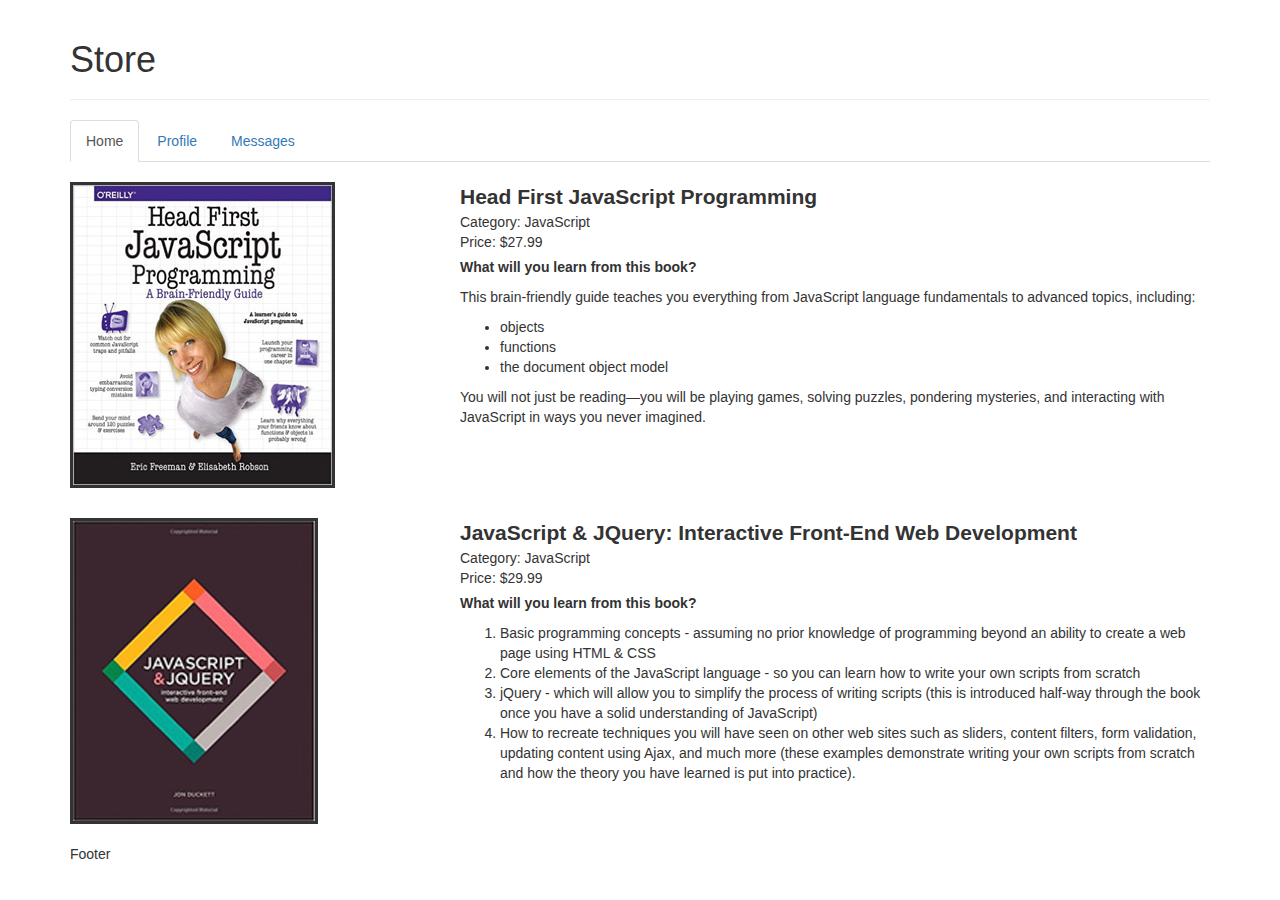
==== index.html @ 8678b9d7 "Modified index.html and Created store.css" ====
<!DOCTYPE hmtl>
<html>

<head>
	<title>Store</title>

	<link rel="stylesheet" href="bootstrap.min.css">

	<link rel="stylesheet" href="store.css">

</head>

<body>

<div class="container">

	<!-- Header goes here -->
	<div class="page-header">
		<h1>Store</h1>
	</div>

</div>

<div class="container">

	<!-- Nav Bar goes here -->
	<ul class="nav nav-tabs">
		<li role="presentation" class="active"><a href="#">Home</a></li>
		<li role="presentation"><a href="#">Profile</a></li>
		<li role="presentation"><a href="#">Messages</a></li>
	</ul>

</div>

<div class="container">
	<!-- Content goes here -->
	<div id="book1">
		<div id="headfirst" class="book_product">
			<div class="row">
				<div class="col-md-4">
					<div class="picture"><img src="img/HeadFirst.jpg"></div>
				</div>
				<div class="col-md-8">
					<div class="name">
						Head First JavaScript Programming
					</div>
					<div class="category">Category: JavaScript</div>
					<div class="price">Price: $27.99</div>
					<div class="selling_point">
						<p class="important">What will you learn from this book?</p>

						<p>This brain-friendly guide teaches you everything from JavaScript language fundamentals to advanced topics, including:</p> <ul><li>objects</li><li>functions</li><li>the document object model</li></ul> <p>You will not just be reading—you will be playing games, solving puzzles, pondering mysteries, and interacting with JavaScript in ways you never imagined.</p>
					</div>
				</div>
			</div>
		</div>
	</div>

	<div id="book2">
		<div id="jsjq" class="book_product">
			<div class="row">
				<div class="col-md-4">
					<div class="picture"><img src="img/JsAndJQ.jpg"></div>
				</div>
				<div class="col-md-8">
					<div class="name">
						JavaScript & JQuery: Interactive Front-End Web Development
					</div>
					<div class="category">Category: JavaScript</div>
					<div class="price">Price: $29.99</div>
					<div class="selling_point">
						<p class="important">What will you learn from this book?</p>

						<ol>
							<li>Basic programming concepts - assuming no prior knowledge of programming beyond an ability to create a web page using HTML & CSS</li>
							<li>Core elements of the JavaScript language - so you can learn how to write your own scripts from scratch</li>
							<li>jQuery - which will allow you to simplify the process of writing scripts (this is introduced half-way through the book once you have a solid understanding of JavaScript)</li>
							<li>How to recreate techniques you will have seen on other web sites such as sliders, content filters, form validation, updating content using Ajax, and much more (these examples demonstrate writing your own scripts from scratch and how the theory you have learned is put into practice).</li>
						</ol>
					</div>
				</div>
			</div>
		</div>
	</div>
</div>


<div id="footer">
  <div class="container">
    Footer
  </div>
</div>


<script src="jquery-2.1.4.min.js"></script>
<script>
</script>

</body>


</html>
---- store.css ----
body {
	height: 100%;
}

img {
	border: 3px solid;
}

#book1 {
	margin: 10px auto;
	padding: 10px 0px;

}

#book2 {
	margin: 10px auto;
	padding: 10px 0px;
}

#headfirst {

}

#jsjq {

}

.book_product {

}

.name {
	font-size: 1.5em;
	margin: auto;
	font-weight: bold;
}

.category {
	margin: ;

}

.price {

}

.picture {

}

.selling_point {
	margin-top: 5px;

}

.important {
	font-weight: bold;
}
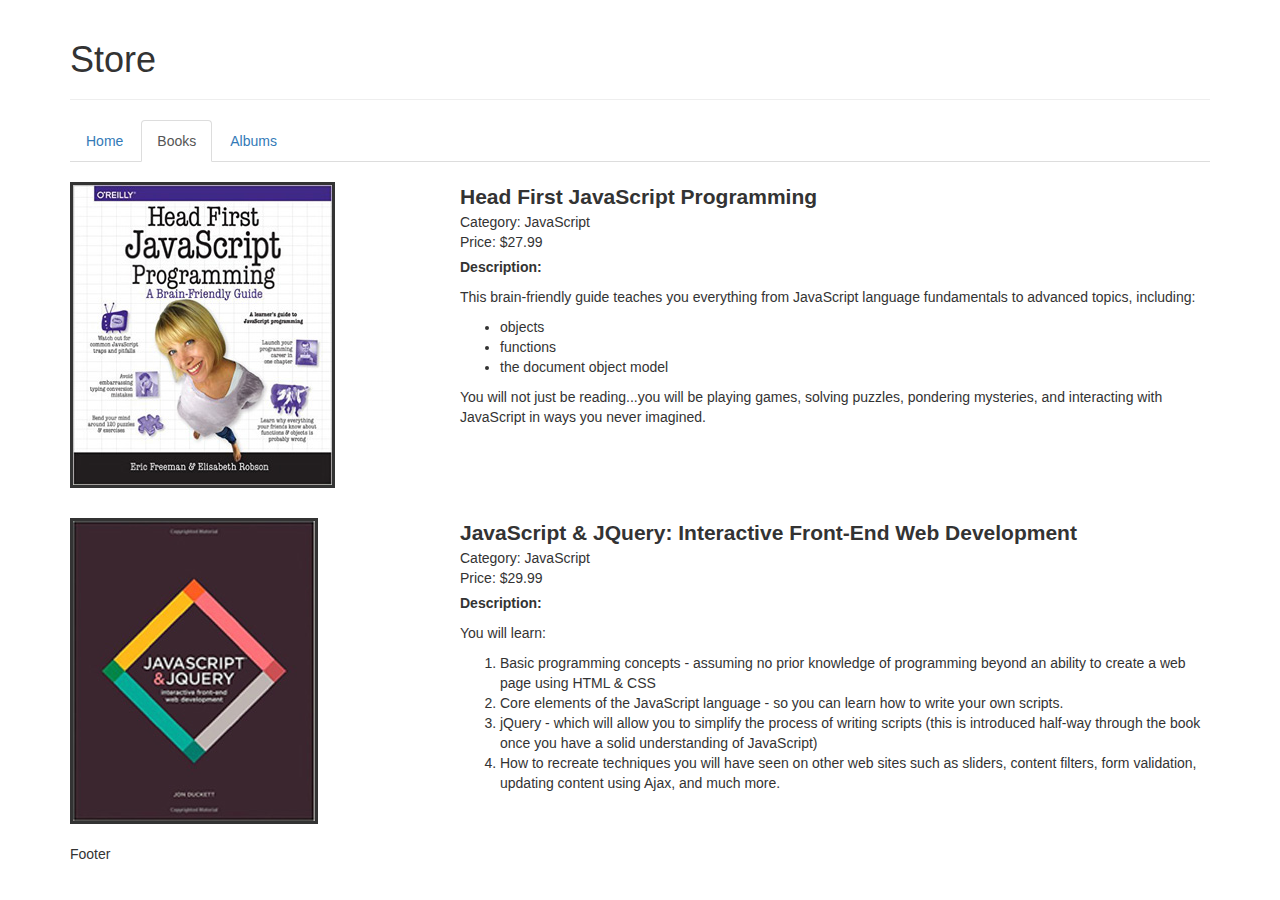
==== commit da6b3482: "Created Album page, edited index, new album images" ====
--- a/index.html
+++ b/index.html
@@ -25,9 +25,9 @@
 
 	<!-- Nav Bar goes here -->
 	<ul class="nav nav-tabs">
-		<li role="presentation" class="active"><a href="#">Home</a></li>
-		<li role="presentation"><a href="#">Profile</a></li>
-		<li role="presentation"><a href="#">Messages</a></li>
+		<li role="presentation"><a href="#">Home</a></li>
+		<li role="presentation" class="active"><a href="index.html">Books</a></li>
+		<li role="presentation"><a href="album.html">Albums</a></li>
 	</ul>
 
 </div>
@@ -47,9 +47,9 @@
 					<div class="category">Category: JavaScript</div>
 					<div class="price">Price: $27.99</div>
 					<div class="selling_point">
-						<p class="important">What will you learn from this book?</p>
+						<p class="important">Description:</p>
 
-						<p>This brain-friendly guide teaches you everything from JavaScript language fundamentals to advanced topics, including:</p> <ul><li>objects</li><li>functions</li><li>the document object model</li></ul> <p>You will not just be reading—you will be playing games, solving puzzles, pondering mysteries, and interacting with JavaScript in ways you never imagined.</p>
+						<p>This brain-friendly guide teaches you everything from JavaScript language fundamentals to advanced topics, including:</p> <ul><li>objects</li><li>functions</li><li>the document object model</li></ul> <p>You will not just be reading...you will be playing games, solving puzzles, pondering mysteries, and interacting with JavaScript in ways you never imagined.</p>
 					</div>
 				</div>
 			</div>
@@ -69,13 +69,13 @@
 					<div class="category">Category: JavaScript</div>
 					<div class="price">Price: $29.99</div>
 					<div class="selling_point">
-						<p class="important">What will you learn from this book?</p>
-
+						<p class="important">Description:</p>
+						<p>You will learn:</p>
 						<ol>
 							<li>Basic programming concepts - assuming no prior knowledge of programming beyond an ability to create a web page using HTML & CSS</li>
-							<li>Core elements of the JavaScript language - so you can learn how to write your own scripts from scratch</li>
+							<li>Core elements of the JavaScript language - so you can learn how to write your own scripts.</li>
 							<li>jQuery - which will allow you to simplify the process of writing scripts (this is introduced half-way through the book once you have a solid understanding of JavaScript)</li>
-							<li>How to recreate techniques you will have seen on other web sites such as sliders, content filters, form validation, updating content using Ajax, and much more (these examples demonstrate writing your own scripts from scratch and how the theory you have learned is put into practice).</li>
+							<li>How to recreate techniques you will have seen on other web sites such as sliders, content filters, form validation, updating content using Ajax, and much more.</li>
 						</ol>
 					</div>
 				</div>
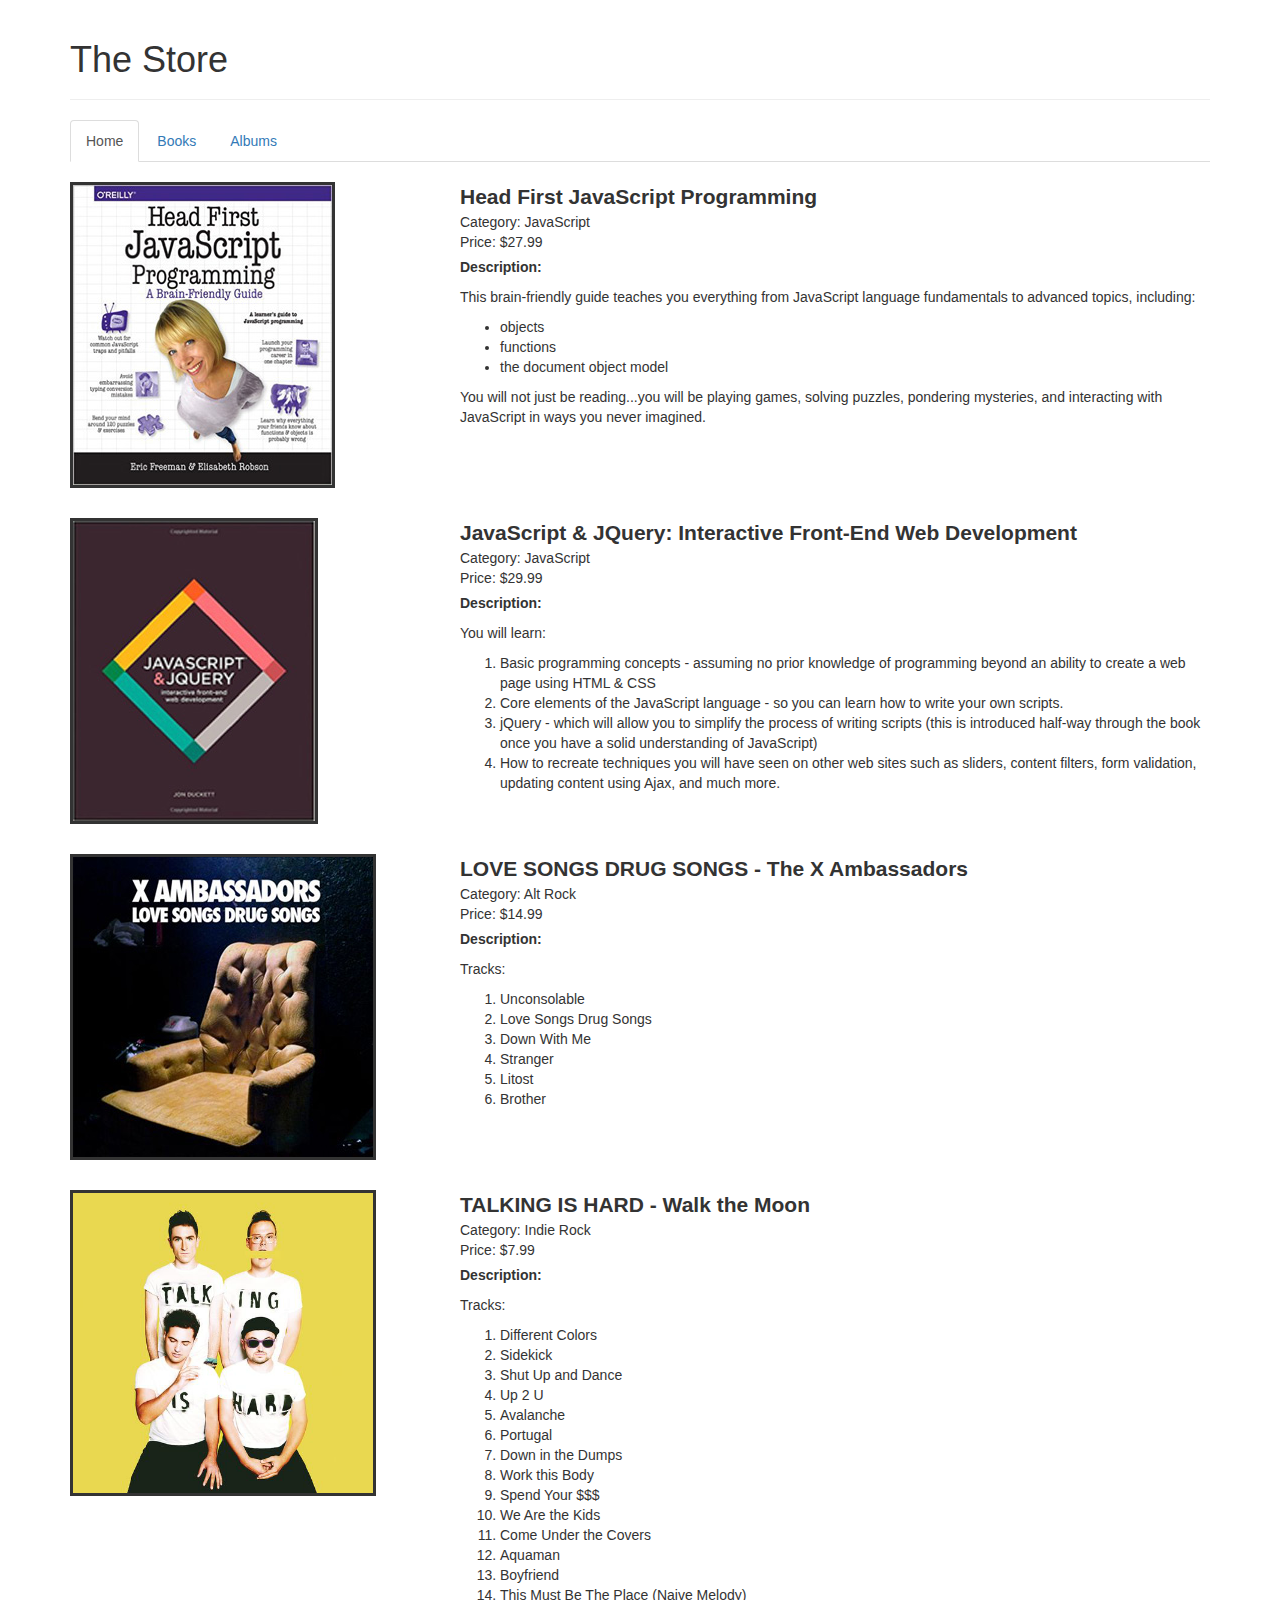
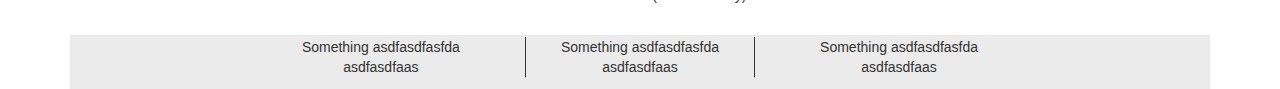
==== commit e74b0d95: "Consolidated books and album content into index.html; edited css.store" ====
--- a/index.html
+++ b/index.html
@@ -2,7 +2,7 @@
 <html>
 
 <head>
-	<title>Store</title>
+	<title>The Store</title>
 
 	<link rel="stylesheet" href="bootstrap.min.css">
 
@@ -16,7 +16,7 @@
 
 	<!-- Header goes here -->
 	<div class="page-header">
-		<h1>Store</h1>
+		<h1>The Store</h1>
 	</div>
 
 </div>
@@ -25,8 +25,8 @@
 
 	<!-- Nav Bar goes here -->
 	<ul class="nav nav-tabs">
-		<li role="presentation"><a href="#">Home</a></li>
-		<li role="presentation" class="active"><a href="index.html">Books</a></li>
+		<li role="presentation" class="active"><a href="index.html">Home</a></li>
+		<li role="presentation"><a href="books.html">Books</a></li>
 		<li role="presentation"><a href="album.html">Albums</a></li>
 	</ul>
 
@@ -82,18 +82,105 @@
 			</div>
 		</div>
 	</div>
+
+	<div id="album1">
+		<div id="loveSongsdrugSongs" class="album_product">
+			<div class="row">
+				<div class="col-md-4">
+					<div class="picture"><img src="img/loveSongsdrugSongs.jpg"></div>
+				</div>
+				<div class="col-md-8">
+					<div class="name">
+						LOVE SONGS DRUG SONGS - The X Ambassadors
+					</div>
+					<div class="category">Category: Alt Rock</div>
+					<div class="price">Price: $14.99</div>
+					<div class="selling_point">
+						<p class="important">Description:</p>
+						<p>Tracks:</p>
+						<ol>
+							<li>Unconsolable</li>
+							<li>Love Songs Drug Songs</li>
+							<li>Down With Me</li>
+							<li>Stranger</li>
+							<li>Litost</li>
+							<li>Brother</li>
+						</ol>
+					</div>
+				</div>
+			</div>
+		</div>
+	</div>
+
+	<div id="album2">
+		<div id="talkingIshard" class="album_product">
+			<div class="row">
+				<div class="col-md-4">
+					<div class="picture"><img src="img/talkingishard.png"></div>
+				</div>
+				<div class="col-md-8">
+					<div class="name">
+						TALKING IS HARD - Walk the Moon
+					</div>
+					<div class="category">Category: Indie Rock</div>
+					<div class="price">Price: $7.99</div>
+					<div class="selling_point">
+						<p class="important">Description:</p>
+						<p>Tracks:</p>
+						<ol>
+							<li>Different Colors</li>
+							<li>Sidekick</li>
+							<li>Shut Up and Dance</li>
+							<li>Up 2 U</li>
+							<li>Avalanche</li>
+							<li>Portugal</li>
+							<li>Down in the Dumps</li>
+							<li>Work this Body</li>
+							<li>Spend Your $$$</li>
+							<li>We Are the Kids</li>
+							<li>Come Under the Covers</li>
+							<li>Aquaman</li>
+							<li>Boyfriend</li>
+							<li>This Must Be The Place (Naive Melody)</li>
+						</ol>
+					</div>
+				</div>
+			</div>
+		</div>
+	</div>
+
 </div>
 
 
-<div id="footer">
-  <div class="container">
-    Footer
-  </div>
+
+<div class="container">
+	<div id="footer">
+	    <div class="row">
+	    	<div class="col-md-2"></div>
+	    	<div class="col-md-8">
+	    		<div class="row">
+	    			<div class="col-md-4">
+	    				<p class="footerbox">Something asdfasdfasfda <br/> asdfasdfaas</p>
+	    			</div>
+	    			<div class="col-md-4">
+	    				<p class="footerbox_mid">Something asdfasdfasfda <br/> asdfasdfaas</p>
+	    			</div>
+	    			<div class="col-md-4">
+	    				<p class="footerbox">Something asdfasdfasfda <br/> asdfasdfaas</p>
+	    			</div>
+	    		</div>
+	    	</div>
+	    	<div class="col-md-2"></div>
+	    </div>
+  	</div>
 </div>
 
 
 <script src="jquery-2.1.4.min.js"></script>
+
 <script>
+
+
 </script>
 
 </body>
--- a/store.css
+++ b/store.css
@@ -4,6 +4,11 @@
 
 img {
 	border: 3px solid;
+}
+
+#footer {
+	background-color: #EBEBEB;
+	padding: 2px;
 }
 
 #book1 {
@@ -17,6 +22,17 @@
 	padding: 10px 0px;
 }
 
+#album1 {
+	margin: 10px auto;
+	padding: 10px 0px;
+
+}
+
+#album2 {
+	margin: 10px auto;
+	padding: 10px 0px;
+}
+
 #headfirst {
 
 }
@@ -25,7 +41,19 @@
 
 }
 
+#loveSongsdrugSongs {
+
+}
+
+#talkingIshard {
+
+}
+
 .book_product {
+
+}
+
+.album_product {
 
 }
 
@@ -55,4 +83,14 @@
 
 .important {
 	font-weight: bold;
+}
+
+.footerbox {
+	text-align: center;
+}
+
+.footerbox_mid {
+	text-align: center;
+	border-left: 1px solid;
+	border-right: 1px solid;
 }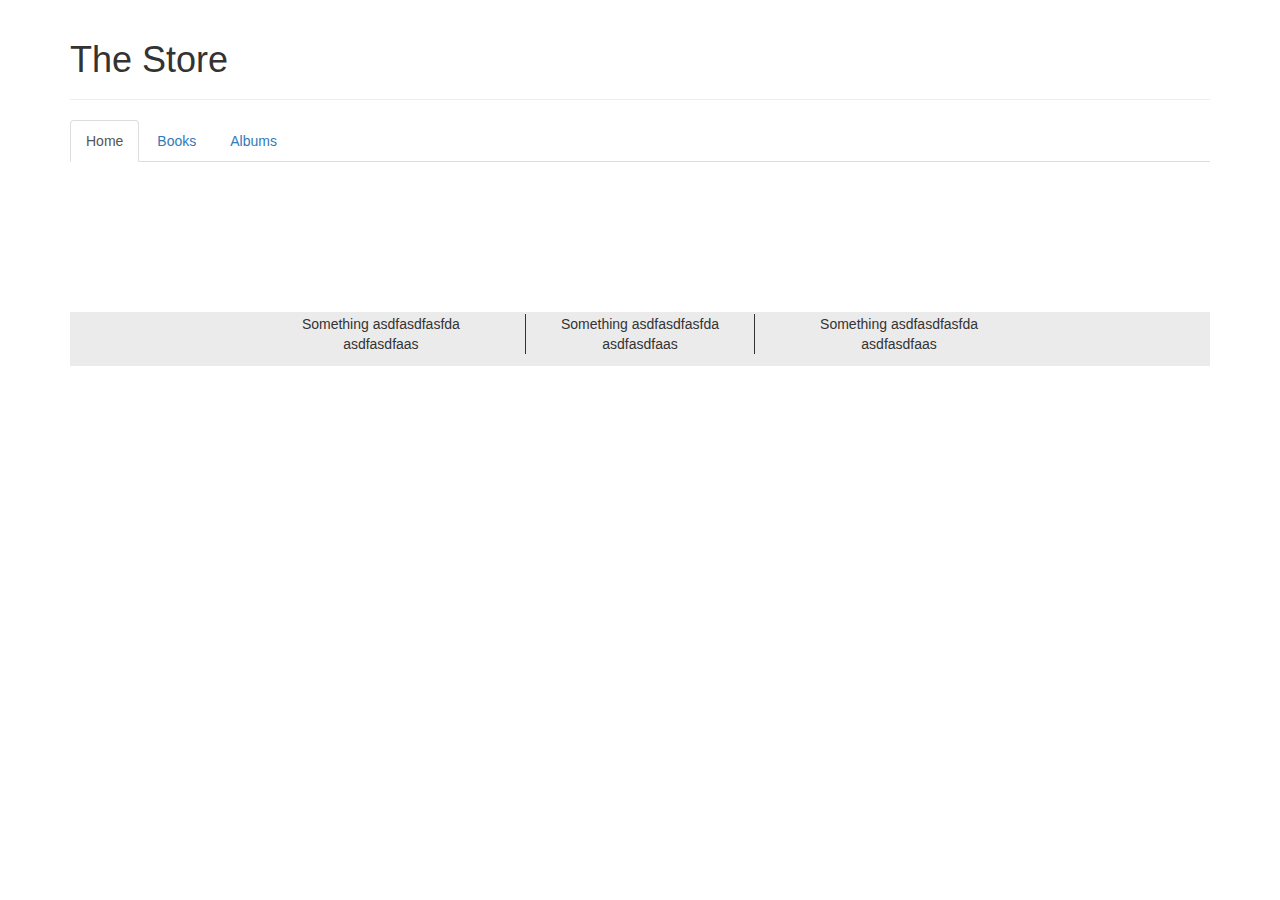
==== commit 649ebfa0: "Deleted all text content and img src from index.html" ====
--- a/index.html
+++ b/index.html
@@ -38,18 +38,16 @@
 		<div id="headfirst" class="book_product">
 			<div class="row">
 				<div class="col-md-4">
-					<div class="picture"><img src="img/HeadFirst.jpg"></div>
+					<div class="picture"></div>
 				</div>
 				<div class="col-md-8">
 					<div class="name">
-						Head First JavaScript Programming
+						
 					</div>
-					<div class="category">Category: JavaScript</div>
-					<div class="price">Price: $27.99</div>
+					<div class="category"></div>
+					<div class="price"></div>
 					<div class="selling_point">
-						<p class="important">Description:</p>
-
-						<p>This brain-friendly guide teaches you everything from JavaScript language fundamentals to advanced topics, including:</p> <ul><li>objects</li><li>functions</li><li>the document object model</li></ul> <p>You will not just be reading...you will be playing games, solving puzzles, pondering mysteries, and interacting with JavaScript in ways you never imagined.</p>
+						
 					</div>
 				</div>
 			</div>
@@ -60,23 +58,16 @@
 		<div id="jsjq" class="book_product">
 			<div class="row">
 				<div class="col-md-4">
-					<div class="picture"><img src="img/JsAndJQ.jpg"></div>
+					<div class="picture"></div>
 				</div>
 				<div class="col-md-8">
 					<div class="name">
-						JavaScript & JQuery: Interactive Front-End Web Development
+						
 					</div>
-					<div class="category">Category: JavaScript</div>
-					<div class="price">Price: $29.99</div>
+					<div class="category"></div>
+					<div class="price"></div>
 					<div class="selling_point">
-						<p class="important">Description:</p>
-						<p>You will learn:</p>
-						<ol>
-							<li>Basic programming concepts - assuming no prior knowledge of programming beyond an ability to create a web page using HTML & CSS</li>
-							<li>Core elements of the JavaScript language - so you can learn how to write your own scripts.</li>
-							<li>jQuery - which will allow you to simplify the process of writing scripts (this is introduced half-way through the book once you have a solid understanding of JavaScript)</li>
-							<li>How to recreate techniques you will have seen on other web sites such as sliders, content filters, form validation, updating content using Ajax, and much more.</li>
-						</ol>
+						
 					</div>
 				</div>
 			</div>
@@ -87,25 +78,16 @@
 		<div id="loveSongsdrugSongs" class="album_product">
 			<div class="row">
 				<div class="col-md-4">
-					<div class="picture"><img src="img/loveSongsdrugSongs.jpg"></div>
+					<div class="picture"></div>
 				</div>
 				<div class="col-md-8">
 					<div class="name">
-						LOVE SONGS DRUG SONGS - The X Ambassadors
+						
 					</div>
-					<div class="category">Category: Alt Rock</div>
-					<div class="price">Price: $14.99</div>
+					<div class="category"></div>
+					<div class="price"></div>
 					<div class="selling_point">
-						<p class="important">Description:</p>
-						<p>Tracks:</p>
-						<ol>
-							<li>Unconsolable</li>
-							<li>Love Songs Drug Songs</li>
-							<li>Down With Me</li>
-							<li>Stranger</li>
-							<li>Litost</li>
-							<li>Brother</li>
-						</ol>
+						
 					</div>
 				</div>
 			</div>
@@ -116,33 +98,16 @@
 		<div id="talkingIshard" class="album_product">
 			<div class="row">
 				<div class="col-md-4">
-					<div class="picture"><img src="img/talkingishard.png"></div>
+					<div class="picture"></div>
 				</div>
 				<div class="col-md-8">
 					<div class="name">
-						TALKING IS HARD - Walk the Moon
+						
 					</div>
-					<div class="category">Category: Indie Rock</div>
-					<div class="price">Price: $7.99</div>
+					<div class="category"></div>
+					<div class="price"></div>
 					<div class="selling_point">
-						<p class="important">Description:</p>
-						<p>Tracks:</p>
-						<ol>
-							<li>Different Colors</li>
-							<li>Sidekick</li>
-							<li>Shut Up and Dance</li>
-							<li>Up 2 U</li>
-							<li>Avalanche</li>
-							<li>Portugal</li>
-							<li>Down in the Dumps</li>
-							<li>Work this Body</li>
-							<li>Spend Your $$$</li>
-							<li>We Are the Kids</li>
-							<li>Come Under the Covers</li>
-							<li>Aquaman</li>
-							<li>Boyfriend</li>
-							<li>This Must Be The Place (Naive Melody)</li>
-						</ol>
+						
 					</div>
 				</div>
 			</div>
@@ -179,6 +144,39 @@
 <script src="jquery-2.1.4.min.js"></script>
 
 <script>
+	var book1 = {
+		name: "Head First JavaScript Programming",
+		category: "Computers & Technology",
+		price: 35.70,
+		picture url: "img/HeadFirst.jpg" ,
+		selling_point: ["This brain-friendly guide teaches you everything from JavaScript language fundamentals to advanced topics, including objects, functions, and the document object model." , "You will not just be reading but you will be playing games, solving puzzles, pondering mysteries, and interacting with JavaScript in ways you never imagined."] 
+
+	};
+
+	var book2 = {
+		name: "JavaScript & JQuery: Interactive Front-End Web Development",
+		category: "Computers & Technology",
+		price: 29.99,
+		picture url: "img/JsAndJQ.jpg" ,
+		selling_point: ["Basic programming concepts - assuming no prior knowledge of programming beyond an ability to create a web page using HTML & CSS.", "Core elements of the JavaScript language - so you can learn how to write your own scripts.",  "jQuery - which will allow you to simplify the process of writing scripts (this is introduced half-way through the book once you have a solid understanding of JavaScript).", "How to recreate techniques you will have seen on other web sites such as sliders, content filters, form validation, updating content using Ajax, and much more."]		
+	};
+
+	var album1 = {
+		name: "LOVE SONGS DRUG SONGS - The X Ambassadors",
+		category: "Alt Rock",
+		price: 7.99,
+		picture url: " ",
+		selling_point: ["Description: ", "Tracks: " , "Unconsolable", "Love Songs Drug Songs" , "Down With Me", "Stranger", "Litost", "Brother"]
+	};
+
+	var album2 = {
+		name: "TALKING IS HARD - Walk the Moon",
+		category: "Indie Rock",
+		price: 14.99,
+		picture url: "img/talkingishard.png",
+		selling_point: ["Description: ", "Tracks: ", "Different Colors" , "Sidekick" , "Shut Up and Dance". "Up 2 U" , "Avalanche" , "Portugal", "Down in the Dumps", "Work this Body", "Spend Your $$$", "We Are the Kids", "Come Under the Covers", "Aquaman", "Boyfriend", "This Must Be The Place (Naive Melody)"]
+	};
+
 
 
 </script>
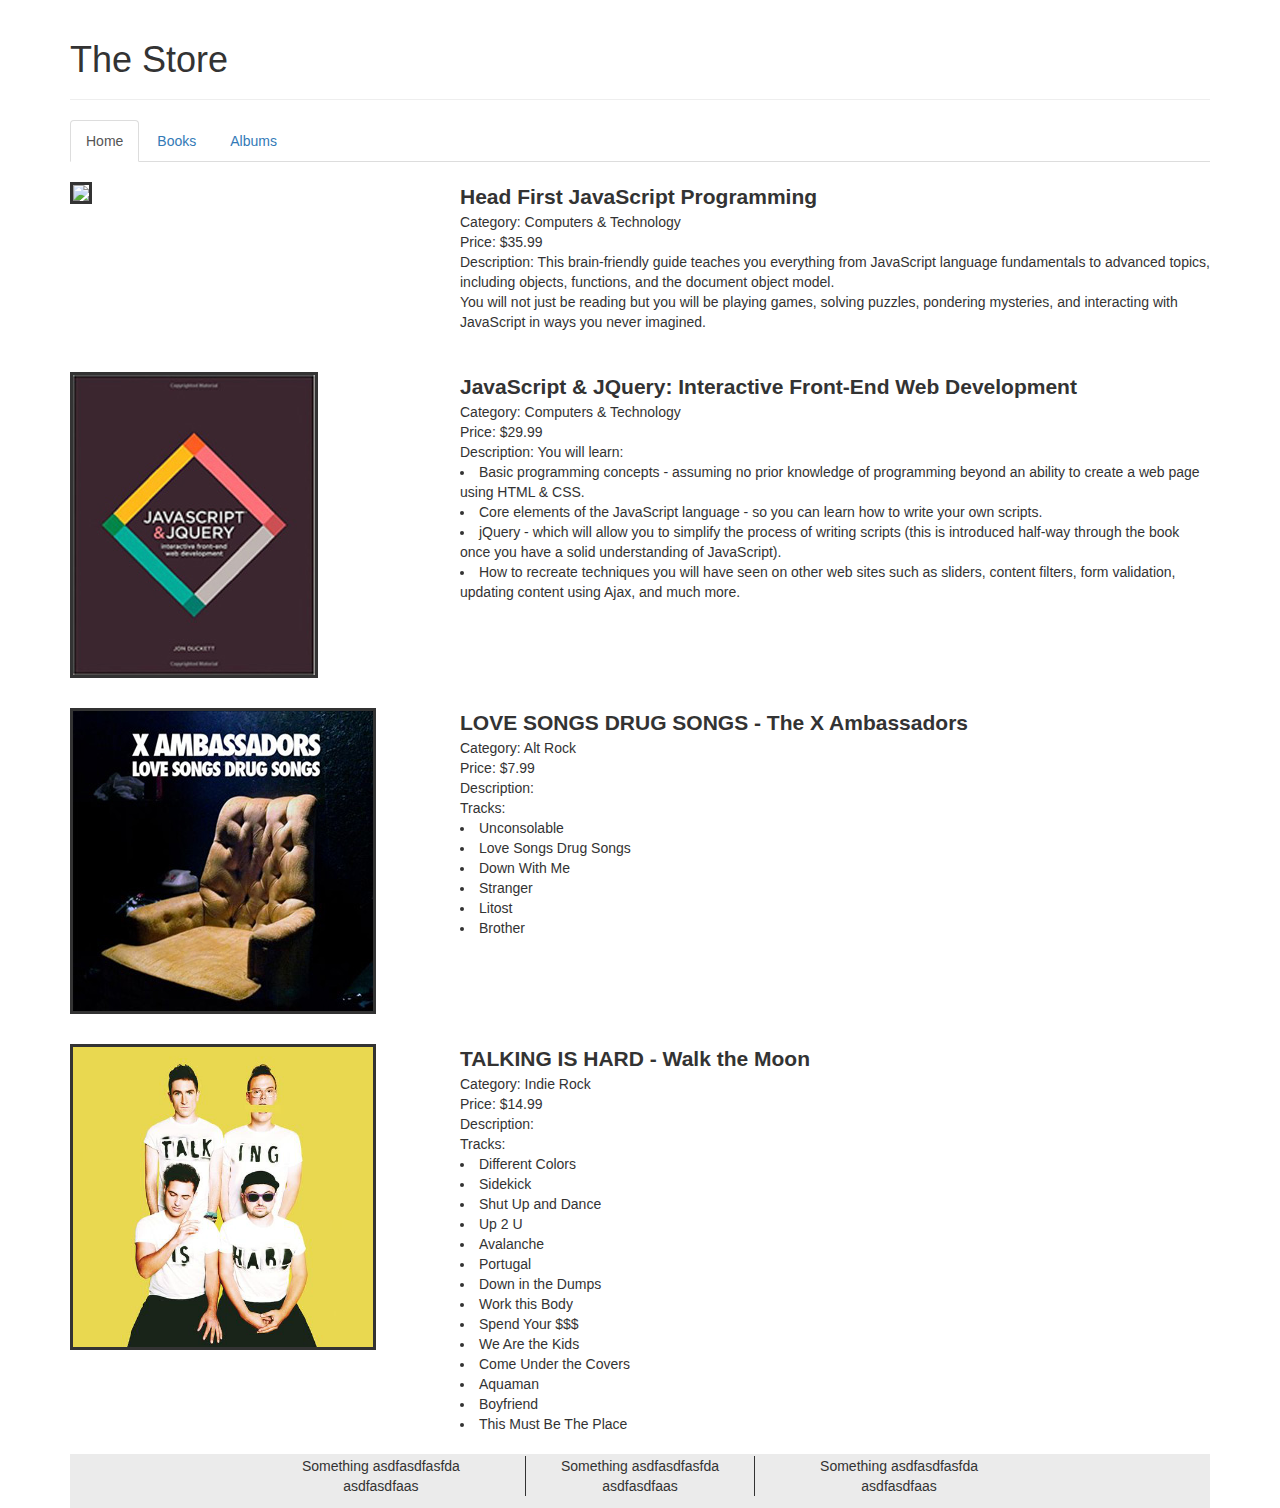
==== commit 66fedda4: "Used JQuery to reinsert all text content and img src to index.html" ====
--- a/index.html
+++ b/index.html
@@ -41,14 +41,10 @@
 					<div class="picture"></div>
 				</div>
 				<div class="col-md-8">
-					<div class="name">
-						
-					</div>
-					<div class="category"></div>
-					<div class="price"></div>
-					<div class="selling_point">
-						
-					</div>
+					<div class="name"></div>
+					<div>Category: <span class="category"></span></div>
+					<div>Price: $<span class="price"></span></div>
+					<div>Description: <span class="selling_point"></span></div>
 				</div>
 			</div>
 		</div>
@@ -64,11 +60,10 @@
 					<div class="name">
 						
 					</div>
-					<div class="category"></div>
-					<div class="price"></div>
-					<div class="selling_point">
-						
-					</div>
+					<div>Category: <span class="category"></span></div>
+					<div>Price: $<span class="price"></span></div>
+					<div>Description: <span class="selling_point"></span></div>
+					
 				</div>
 			</div>
 		</div>
@@ -84,11 +79,10 @@
 					<div class="name">
 						
 					</div>
-					<div class="category"></div>
-					<div class="price"></div>
-					<div class="selling_point">
-						
-					</div>
+					<div>Category: <span class="category"></span></div>
+					<div>Price: $<span class="price"></span></div>
+					<div>Description: <span class="selling_point"></span></div>
+						
 				</div>
 			</div>
 		</div>
@@ -104,11 +98,10 @@
 					<div class="name">
 						
 					</div>
-					<div class="category"></div>
-					<div class="price"></div>
-					<div class="selling_point">
-						
-					</div>
+					<div>Category: <span class="category"></span></div>
+					<div>Price: $<span class="price"></span></div>
+					<div>Description: <span class="selling_point"></span></div>
+						
 				</div>
 			</div>
 		</div>
@@ -144,40 +137,66 @@
 <script src="jquery-2.1.4.min.js"></script>
 
 <script>
+
+	var something = "something"
+
 	var book1 = {
 		name: "Head First JavaScript Programming",
 		category: "Computers & Technology",
-		price: 35.70,
-		picture url: "img/HeadFirst.jpg" ,
-		selling_point: ["This brain-friendly guide teaches you everything from JavaScript language fundamentals to advanced topics, including objects, functions, and the document object model." , "You will not just be reading but you will be playing games, solving puzzles, pondering mysteries, and interacting with JavaScript in ways you never imagined."] 
-
-	};
+		price: 35.99,
+		picture: "<img src = img/headfirst.jpg>",
+		selling_point: ["This brain-friendly guide teaches you everything from JavaScript language fundamentals to advanced topics, including objects, functions, and the document object model." , "<p>You will not just be reading but you will be playing games, solving puzzles, pondering mysteries, and interacting with JavaScript in ways you never imagined.</p>"] 
+	};
+
+	$('#book1 .name').text(book1.name);
+	$('#book1 .category').text(book1.category);
+	$('#book1 .price').text(book1.price);
+	$('#book1 .picture').html(book1.picture);
+	$('#book1 .selling_point').html(book1.selling_point);
+
+
 
 	var book2 = {
 		name: "JavaScript & JQuery: Interactive Front-End Web Development",
 		category: "Computers & Technology",
 		price: 29.99,
-		picture url: "img/JsAndJQ.jpg" ,
-		selling_point: ["Basic programming concepts - assuming no prior knowledge of programming beyond an ability to create a web page using HTML & CSS.", "Core elements of the JavaScript language - so you can learn how to write your own scripts.",  "jQuery - which will allow you to simplify the process of writing scripts (this is introduced half-way through the book once you have a solid understanding of JavaScript).", "How to recreate techniques you will have seen on other web sites such as sliders, content filters, form validation, updating content using Ajax, and much more."]		
-	};
+		picture: "<img src= img/JsAndJQ.jpg>" ,
+		selling_point: ["You will learn: ", "<li> Basic programming concepts - assuming no prior knowledge of programming beyond an ability to create a web page using HTML & CSS.</li>", "<li>Core elements of the JavaScript language - so you can learn how to write your own scripts.</li>",  "<li>jQuery - which will allow you to simplify the process of writing scripts (this is introduced half-way through the book once you have a solid understanding of JavaScript).</li>", "<li>How to recreate techniques you will have seen on other web sites such as sliders, content filters, form validation, updating content using Ajax, and much more.</li>"]		
+	};
+
+	$('#book2 .name').text(book2.name);
+	$('#book2 .category').text(book2.category);
+	$('#book2 .price').text(book2.price);
+	$('#book2 .picture').html(book2.picture);
+	$('#book2 .selling_point').html(book2.selling_point);
 
 	var album1 = {
 		name: "LOVE SONGS DRUG SONGS - The X Ambassadors",
 		category: "Alt Rock",
 		price: 7.99,
-		picture url: " ",
-		selling_point: ["Description: ", "Tracks: " , "Unconsolable", "Love Songs Drug Songs" , "Down With Me", "Stranger", "Litost", "Brother"]
-	};
+		picture: "<img src=img/loveSongsdrugSongs.jpg>",
+		selling_point: ["<br>Tracks: " , "<li>Unconsolable</li>", "<li>Love Songs Drug Songs</li>" , "<li>Down With Me</li>", "<li>Stranger</li>", "<li>Litost</li>", "<li>Brother</li>"]
+	};
+
+	$('#album1 .name').text(album1.name);
+	$('#album1 .category').text(album1.category);
+	$('#album1 .price').text(album1.price);
+	$('#album1 .picture').html(album1.picture);
+	$('#album1 .selling_point').html(album1.selling_point);
 
 	var album2 = {
 		name: "TALKING IS HARD - Walk the Moon",
 		category: "Indie Rock",
 		price: 14.99,
-		picture url: "img/talkingishard.png",
-		selling_point: ["Description: ", "Tracks: ", "Different Colors" , "Sidekick" , "Shut Up and Dance". "Up 2 U" , "Avalanche" , "Portugal", "Down in the Dumps", "Work this Body", "Spend Your $$$", "We Are the Kids", "Come Under the Covers", "Aquaman", "Boyfriend", "This Must Be The Place (Naive Melody)"]
-	};
-
-
+		picture: "<img src=img/talkingishard.png>",
+		selling_point: ["<br>Tracks: ", "<li>Different Colors</li>" , "<li>Sidekick</li>", "<li>Shut Up and Dance</li>", "<li>Up 2 U</li>" , "<li>Avalanche</li>" , "<li>Portugal</li>", "<li>Down in the Dumps</li>", "<li>Work this Body</li>", "<li>Spend Your $$$</li>", "<li>We Are the Kids</li>", "<li>Come Under the Covers</li>", "<li>Aquaman</li>", "<li>Boyfriend</li>", "<li>This Must Be The Place</li>"]
+	};
+
+	$('#album2 .name').text(album2.name);
+	$('#album2 .category').text(album2.category);
+	$('#album2 .price').text(album2.price);
+	$('#album2 .picture').html(album2.picture);
+	$('#album2 .selling_point').html(album2.selling_point);
 
 </script>
 
